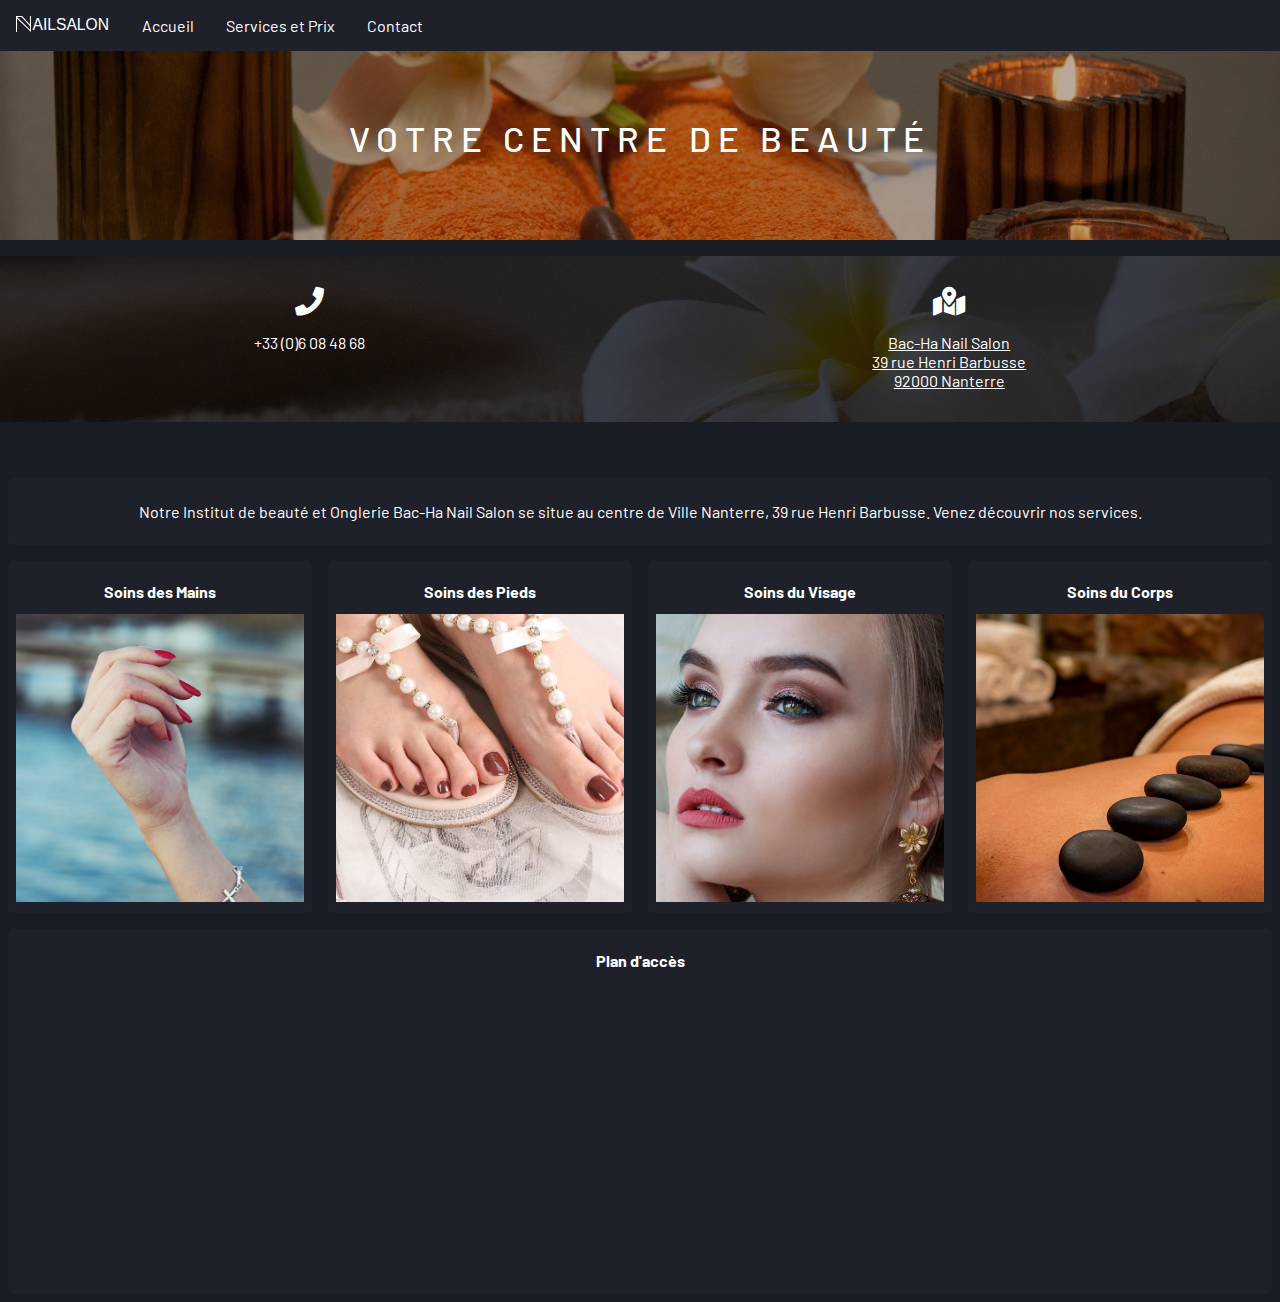
==== index.html @ c51e39ca "first" ====
<!doctype html>
<html lang="en">
<header>
    <meta charset="utf-8">
    <title>NailSalon.fr : Soins Beauté, Soins des Ongles et Bien être</title>
    <meta name="description" content="Soins de Beauté, Soins des Ongles et Bien être">
    <meta name="viewport" content="width=device-width, initial-scale=1, shrink-to-fit=no">

    <link rel="stylesheet" href="css/main.css" />
    <link rel="stylesheet" href="css/framework/all.css" />

</header>

<body>

    <div w3-include-html="partials/header.html"></div>
    <div class="content-body">
        <!-- PUT YOUR CONTENT HERE -->
        <div class="jumbotron">
            <h1>Votre Centre de Beauté</h1>
        </div>
        <div class="subjumbotron flex-container">
            <div class="flex-item flex-grow transp-back ">
                <p><i style="font-size: 1.8em;" class="fas fa-phone"></i></p>
                <p> +33 (0)6 08 48 68</p>
            </div>
            <div class="flex-item flex-grow transp-back ">
                <p><i style="font-size: 1.8em;" class="fas fa-map-marked-alt"></i></p>
                <p><a href="https://goo.gl/maps/v9jHcT5TR7K4x8mE8" target="_blank">Bac-Ha Nail Salon <br /> 39 rue Henri
                        Barbusse <br /> 92000 Nanterre</a></p>
            </div>
        </div>

        <div class="flex-container">
            <div class="flex-item  flex-grow"> 
                <p>
                    Notre Institut de beauté et Onglerie Bac-Ha Nail Salon se situe au centre de Ville Nanterre, 39 rue Henri
                    Barbusse. Venez découvrir nos services.
                </p>
            </div>
        </div>

        <div class="flex-container">
            <div class="flex-item flex-grow">
                <h2>Soins des Mains</h2>
                <img style="max-height: 400px;" src="img/bracelet-791988.jpg">
            </div>
            <div class="flex-item flex-grow">
                <h2>Soins des Pieds</h2>
                <img style="max-height: 400px;" src="img/feet-5893692.jpg">
            </div>
            <div class="flex-item flex-grow">
                <h2>Soins du Visage</h2>
                <img style="max-height: 400px;" src="img/girl-2366438.jpg">

            </div>
            <div class="flex-item flex-grow">
                <h2>Soins du Corps</h2>
                <img style="max-height: 400px;" src="img/spa-3184610_1920.jpg">
            </div>
        </div>

        <div class="flex-container">


            <div class="flex-item flex-grow">
                <h2>Plan d'accès</h2>
                <iframe
                    src="https://www.google.com/maps/embed?pb=!1m18!1m12!1m3!1d2623.2972272837346!2d2.192051015729048!3d48.890672406387104!2m3!1f0!2f0!3f0!3m2!1i1024!2i768!4f13.1!3m3!1m2!1s0x47e664833fd70499%3A0x18fcd7034853d734!2sBac-ha!5e0!3m2!1sfr!2sfr!4v1612660629350!5m2!1sfr!2sfr"
                    style="min-width: 300px;width: 100%;min-height: 300px;" frameborder="0" style="border:0;" allowfullscreen=""
                    aria-hidden="false" tabindex="0"></iframe>
            </div>

        </div>
    </div>
    <!-- END PUT YOUR CONTENT HERE -->

    <script src="js/main.js"></script>

</body>

</html>
---- css/main.css ----
@import url("framework/fonts/overpass-webfont/overpass.css");
@import url("framework/fonts/overpass-mono-webfont/overpass-mono.css");
@import url('https://fonts.googleapis.com/css2?family=Barlow:wght@300&display=swap');

:root {
	--tmpl-main-color: #B9A89A;
	--tmpl-main-color-dark: #524438;
	--tmpl-main-color-light: #FFC0BA;
	--tmpl-main-color-darker: #B39A84;
	
	--tmpl-back-color:#191c23;
	--tmpl-back-color-light: hsl(222, 17%, 14%);
	
	--tmpl-text-color: white;

	--tmpl-negative-color-darker: #310202;;
	--tmpl-negative-color-dark: #912108;
	--tmpl-negative-color:  #F34F2C;
	--tmpl-negative-color-light: #F3722C;
	
	--tmpl-positive-color-darker: #2f4f4f;;
	--tmpl-positive-color-dark: #3b6547;;
	--tmpl-positive-color: #719d7d;
	--tmpl-positive-color-light: #8fbc9b;

	--tmpl-responsive-size: 900px;
}	

* {
	font-family: 'Barlow', sans-serif;
	box-sizing: border-box;
	color: var(--tmpl-text-color);
	transition: all 0.2s ease 0s;
	font-size: 1em;
}

body {
	margin: 0px;
	overflow-y:scroll;
	scrollbar-width: 15px;
	background-color: var(--tmpl-back-color);
}

 img {
	max-width:  100%;
  }

/* NAVIGATION MENU STYLE */


.nav {
	display: flex;
	position: fixed;
	width: 100%;
	background-color: var(--tmpl-back-color-light);
}


.logo{
	font-weight: bold;
	padding: 1em 1em;
	text-decoration: none;
}


.negative {
	background-color:var(--tmpl-negative-color-dark);
}

.positive {
	background-color:var(--tmpl-positive-color-dark);
}

.nav a {
	padding: 1em 1em;
	display: block;
	text-decoration: none;
}


@media (hover: hover) {
	.nav a:hover{
		background-color: var(--tmpl-main-color-darker);
		transform: translateY(0.3em);
	}
}


.nav .action-btn {
	display: none;
	
}

@media screen and (max-width: 900px) {
	.nav a:not(:first-child) {display: none;}
	.nav{
		justify-content: space-between;
	}
	.nav a.action-btn {
		display: block;
		position: absolute;
		right: 0;
		top: 0;
	}

	.nav.responsive {
		flex-direction: column;
	}
	
	.nav.responsive a{
		display: block;
		animation-duration: 0.4s;
		animation-name: fadein;
	}

}

.flash-animation{
	animation-name: flash;
	animation-duration: 0.2s;
}

@keyframes flash {
	0%{
		background-color: initial;
		transform: initial;
	}
	50%{
		background-color: var(--tmpl-main-color-light);
		transform: translateY(0.5em);
	}
	100%{
		background-color: initial;
		transform: initial;
	}
}

@keyframes fadein {
	from {
		opacity: 0;
	}
	to {
		opacity: 1;
	}
}

/* END NAVIGATION MENU STYLE */


/* JUMBOTRON */


.jumbotron {
	background: var(--tmpl-main-color);
	background-blend-mode: multiply;
	background-image: url('../img/wellness-589773.jpg');
	background-size: 100%;
	background-position: center;
	display: flex;
	flex-direction: column;
	justify-content: center;
	min-height: 12em;
}

.subjumbotron {
	/*border-radius: 5em;
	 margin-left: 1em;
	margin-right: 1em;*/
	margin-bottom: 3em;
	margin-top: 1em;
	background-blend-mode: overlay;
	background: var(--tmpl-back-color-light);
	background-image: url('../img/relaxation-686392.jpg');
	background-size: 100%;
	background-position: center;
	display: flex;
	flex-direction: row;
	justify-content: center;
}
.transp-back, .transp-back * {
	background-color:transparent!important;
	/* color: black!important; */
}
.jumbotron h1 {
	letter-spacing: 0.2em;
	font-size: 2.2em;
	text-align: center;
	text-transform: uppercase;
	margin-top: 0em ;
	margin-bottom: 12px;
	padding-top: 1em;
	padding-bottom: 1em;
	font-weight: 500;
	color: white;
}

/* END JUMBOTRON */


/* CONTENT STRUCTURE*/


.content-body{
	padding-top: 3em;
	height: 100%;
}

.flex-container {
	display: flex;
	
}

.flex-container-col{
	display: flex;
	flex-direction: column;
}



.flex-item{
	margin : 0.5em;
	padding: 0.5em;
	text-align: center;
	border-radius: 5px;
	background-color: var(--tmpl-back-color-light);
}

@media screen and (max-width: 900px) {
	.flex-item{
		flex-grow: 1;
	}

	.flex-container {
		display: flex;
		flex-direction: column;
	}
}

.flex-grow {
	flex-grow: 1;
	overflow-x: auto;
	overflow-y: hidden;
}

.flex-shrink {
	flex-shrink: 1;
}


/* FORMS */


button {
	background-color: var(--tmpl-main-color-dark);
	border-style: solid;
	border-width: 0px;
	margin : 0.5em;
	padding: 0.3em 1em 0.3em 1em;
	outline-style: none;
}

button:active,button:target {
	color: var(--tmpl-back-color);
	background-color: var(--tmpl-main-color-light);
}

@media (hover: hover) {
    button:hover{
		transform: scale(1.05);
		background-color: var(--tmpl-main-color);
		cursor: pointer;
	}

	button:active,button:target {
		color: var(--tmpl-back-color);
		transform: scale(1.05);
		background-color: var(--tmpl-main-color-light);
	}

}

input,textarea,select {
	background-color: #383b44;
	border-color: var(--tmpl-main-color-dark);
	border-width: 1px;
	border-style: solid;
	margin: 0.5em;
	padding: 0.3em 1em 0.3em 1em;
}

select:focus{
	outline-style: none;
}

input:focus, textarea:focus{
	transform: scale(1.05);
	outline-style: none;
}

/* tables */
table{
	width: 100%;
	border-collapse: collapse;
}

th,td{
	border-color: var(--tmpl-main-color-dark);
	border-width: 0 0 1px 0;
	border-style: solid;
	text-align: left;
	padding: 0.5em;
}

pre {
	font-family: overpass-mono,mono;
	font-size: 0.8em;
	margin: 0.1em;
}
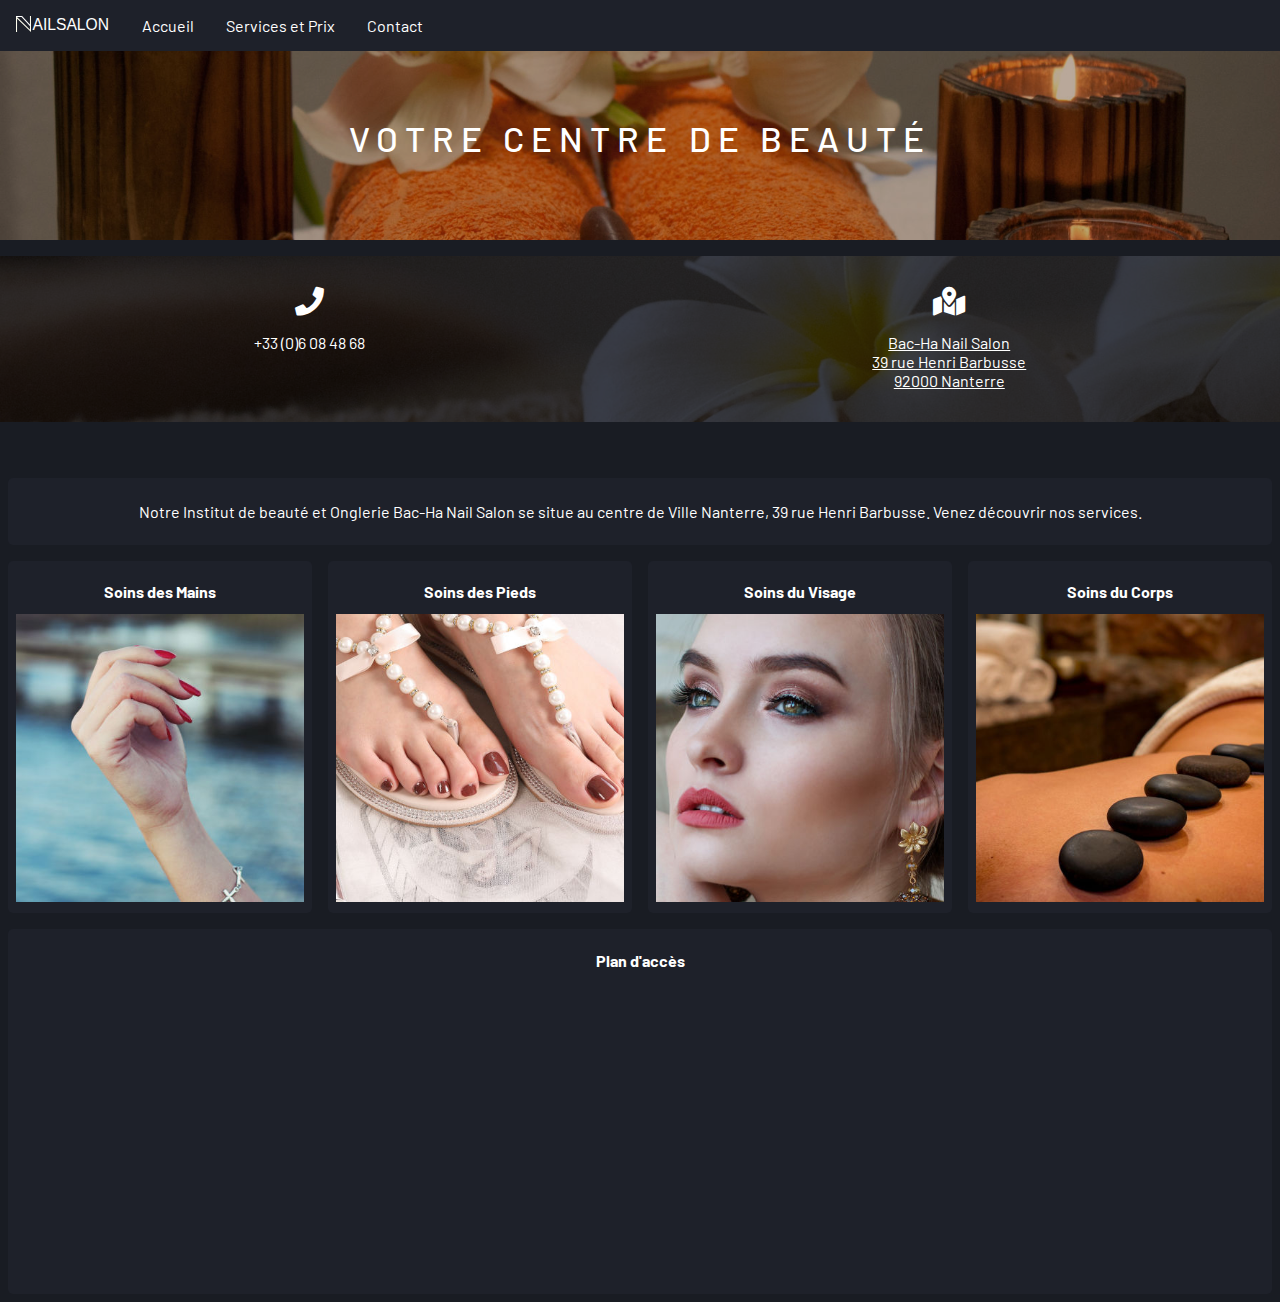
==== commit e1372373: "resacle images" ====
--- a/index.html
+++ b/index.html
@@ -43,20 +43,20 @@
         <div class="flex-container">
             <div class="flex-item flex-grow">
                 <h2>Soins des Mains</h2>
-                <img style="max-height: 400px;" src="img/bracelet-791988.jpg">
+                <img style="max-height: 400px;" src="img/soins-mains.jpg">
             </div>
             <div class="flex-item flex-grow">
                 <h2>Soins des Pieds</h2>
-                <img style="max-height: 400px;" src="img/feet-5893692.jpg">
+                <img style="max-height: 400px;" src="img/soins-pieds.jpg">
             </div>
             <div class="flex-item flex-grow">
                 <h2>Soins du Visage</h2>
-                <img style="max-height: 400px;" src="img/girl-2366438.jpg">
+                <img style="max-height: 400px;" src="img/soins-visage.jpg">
 
             </div>
             <div class="flex-item flex-grow">
                 <h2>Soins du Corps</h2>
-                <img style="max-height: 400px;" src="img/spa-3184610_1920.jpg">
+                <img style="max-height: 400px;" src="img/soins-corps.jpg">
             </div>
         </div>
 
--- a/css/main.css
+++ b/css/main.css
@@ -153,7 +153,7 @@
 .jumbotron {
 	background: var(--tmpl-main-color);
 	background-blend-mode: multiply;
-	background-image: url('../img/wellness-589773.jpg');
+	background-image: url('../img/jumbo01.jpg');
 	background-size: 100%;
 	background-position: center;
 	display: flex;
@@ -170,7 +170,7 @@
 	margin-top: 1em;
 	background-blend-mode: overlay;
 	background: var(--tmpl-back-color-light);
-	background-image: url('../img/relaxation-686392.jpg');
+	background-image: url('../img/jumbo02.jpg');
 	background-size: 100%;
 	background-position: center;
 	display: flex;
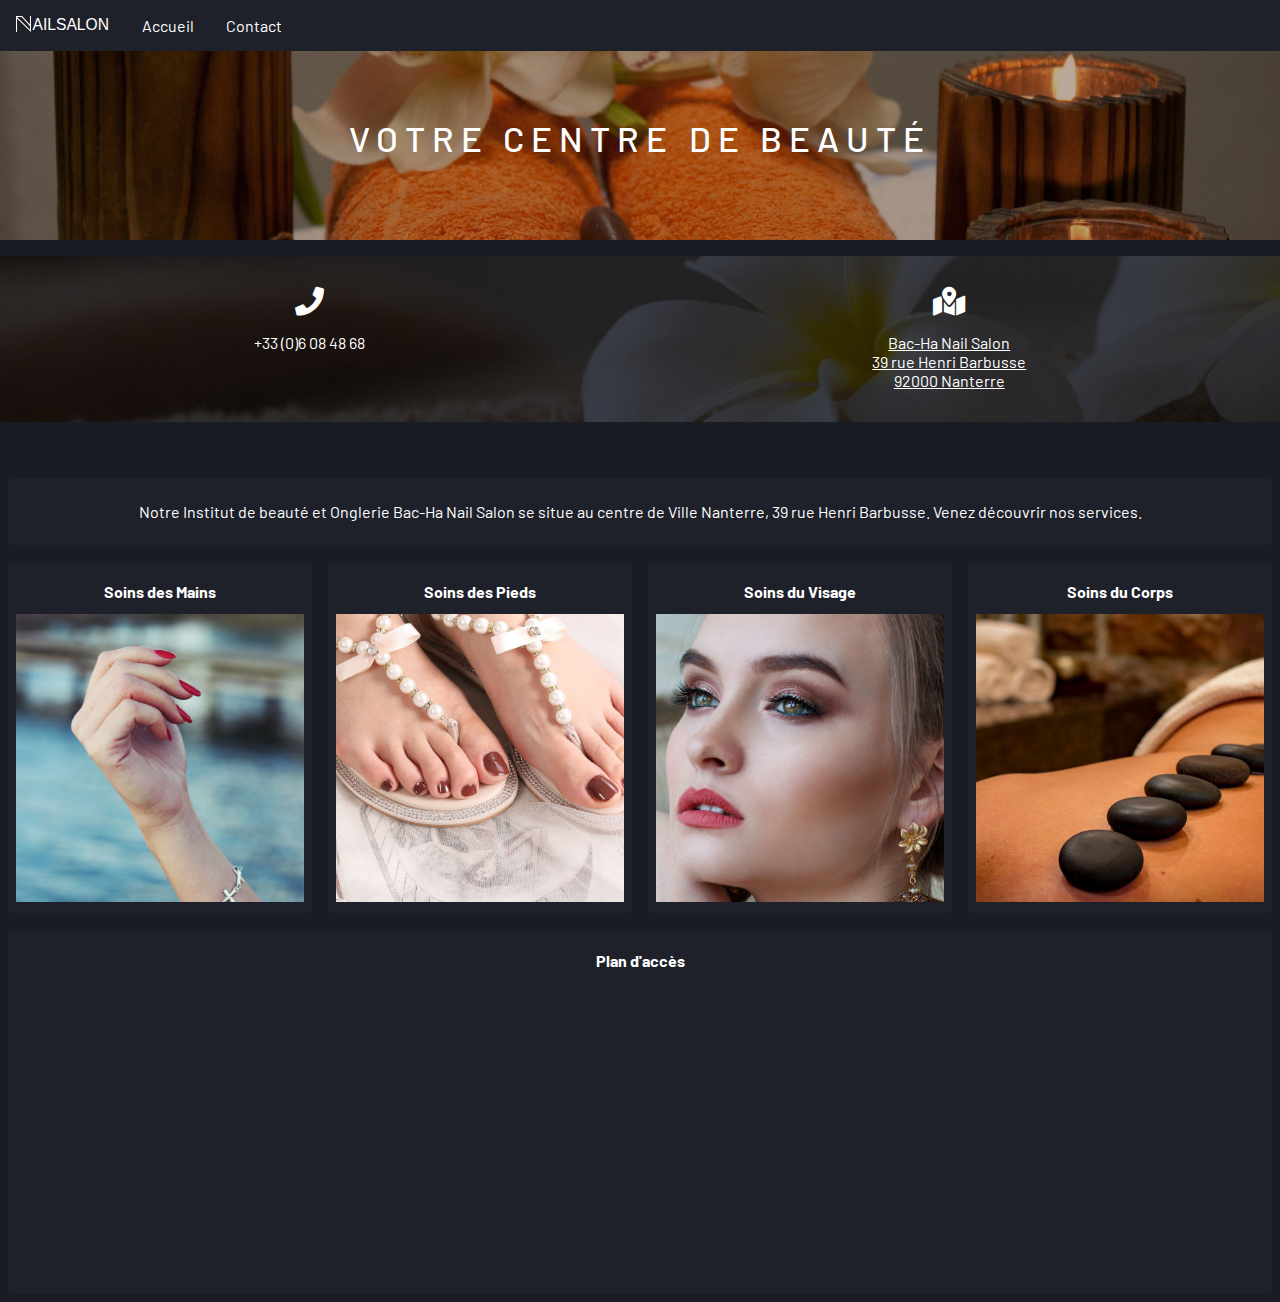
==== commit 73402d16: "description" ====
--- a/index.html
+++ b/index.html
@@ -3,7 +3,7 @@
 <header>
     <meta charset="utf-8">
     <title>NailSalon.fr : Soins Beauté, Soins des Ongles et Bien être</title>
-    <meta name="description" content="Soins de Beauté, Soins des Ongles et Bien être">
+    <meta name="description" content="Soins de Beauté, Soins des Ongles et Bien être au centre Ville de Nanterre">
     <meta name="viewport" content="width=device-width, initial-scale=1, shrink-to-fit=no">
 
     <link rel="stylesheet" href="css/main.css" />
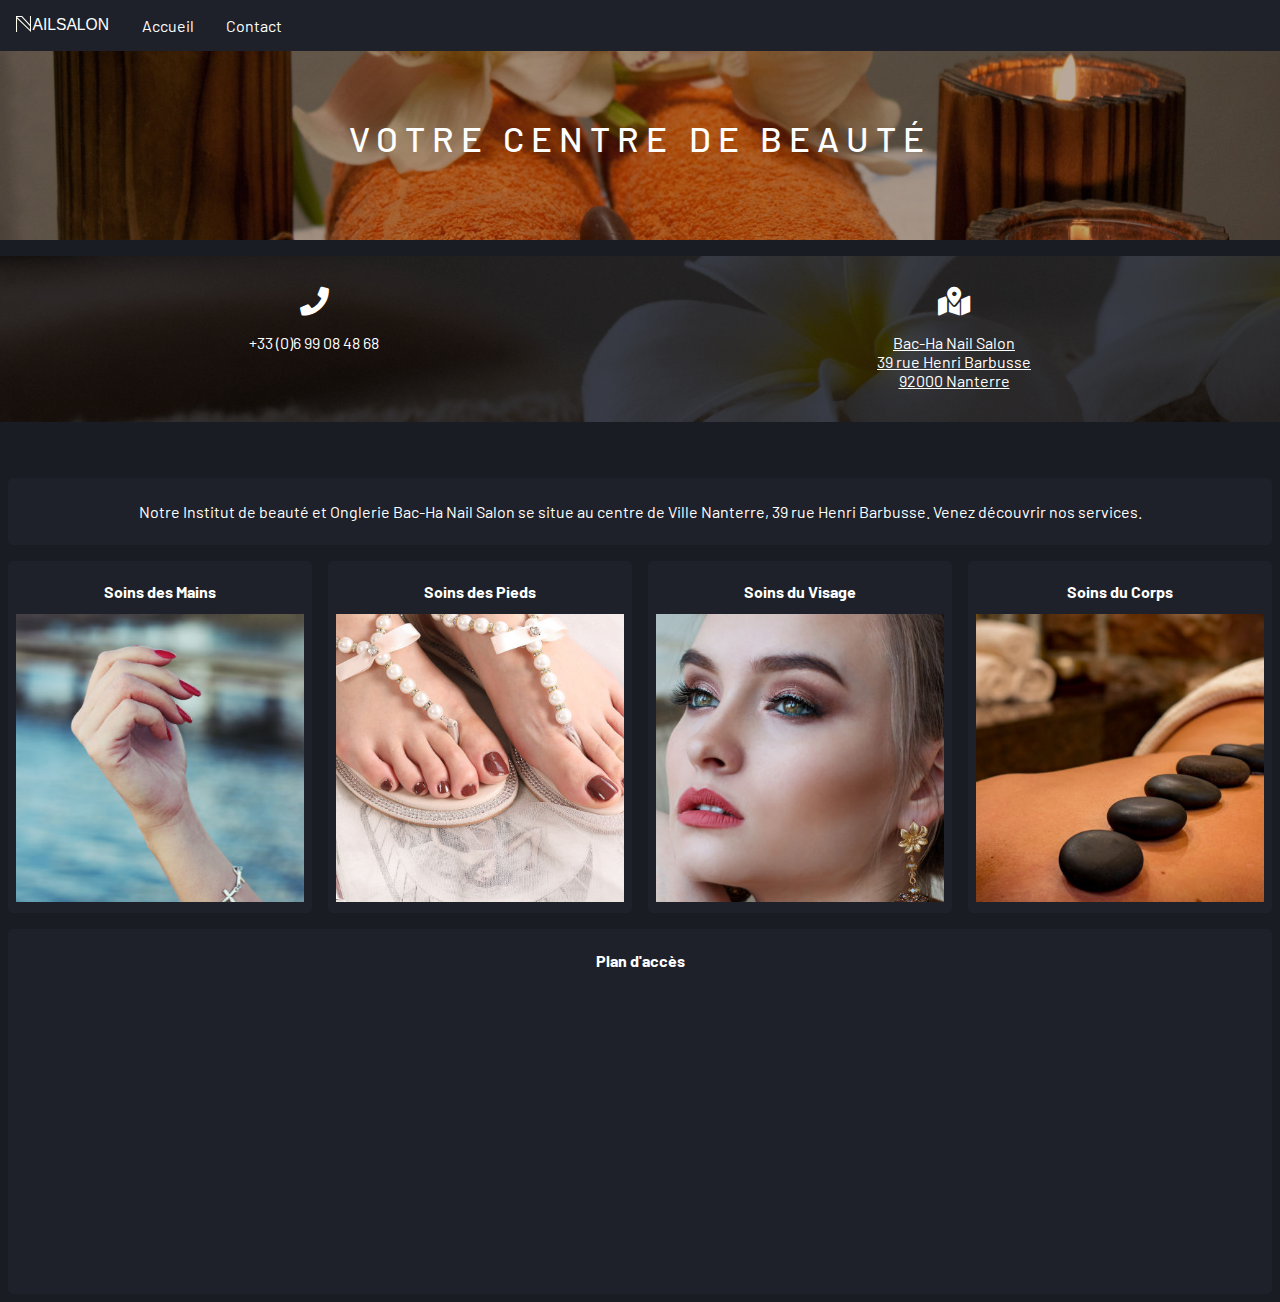
==== commit 113b303f: "tel number" ====
--- a/index.html
+++ b/index.html
@@ -22,7 +22,7 @@
         <div class="subjumbotron flex-container">
             <div class="flex-item flex-grow transp-back ">
                 <p><i style="font-size: 1.8em;" class="fas fa-phone"></i></p>
-                <p> +33 (0)6 08 48 68</p>
+                <p> +33 (0)6 99 08 48 68</p>
             </div>
             <div class="flex-item flex-grow transp-back ">
                 <p><i style="font-size: 1.8em;" class="fas fa-map-marked-alt"></i></p>
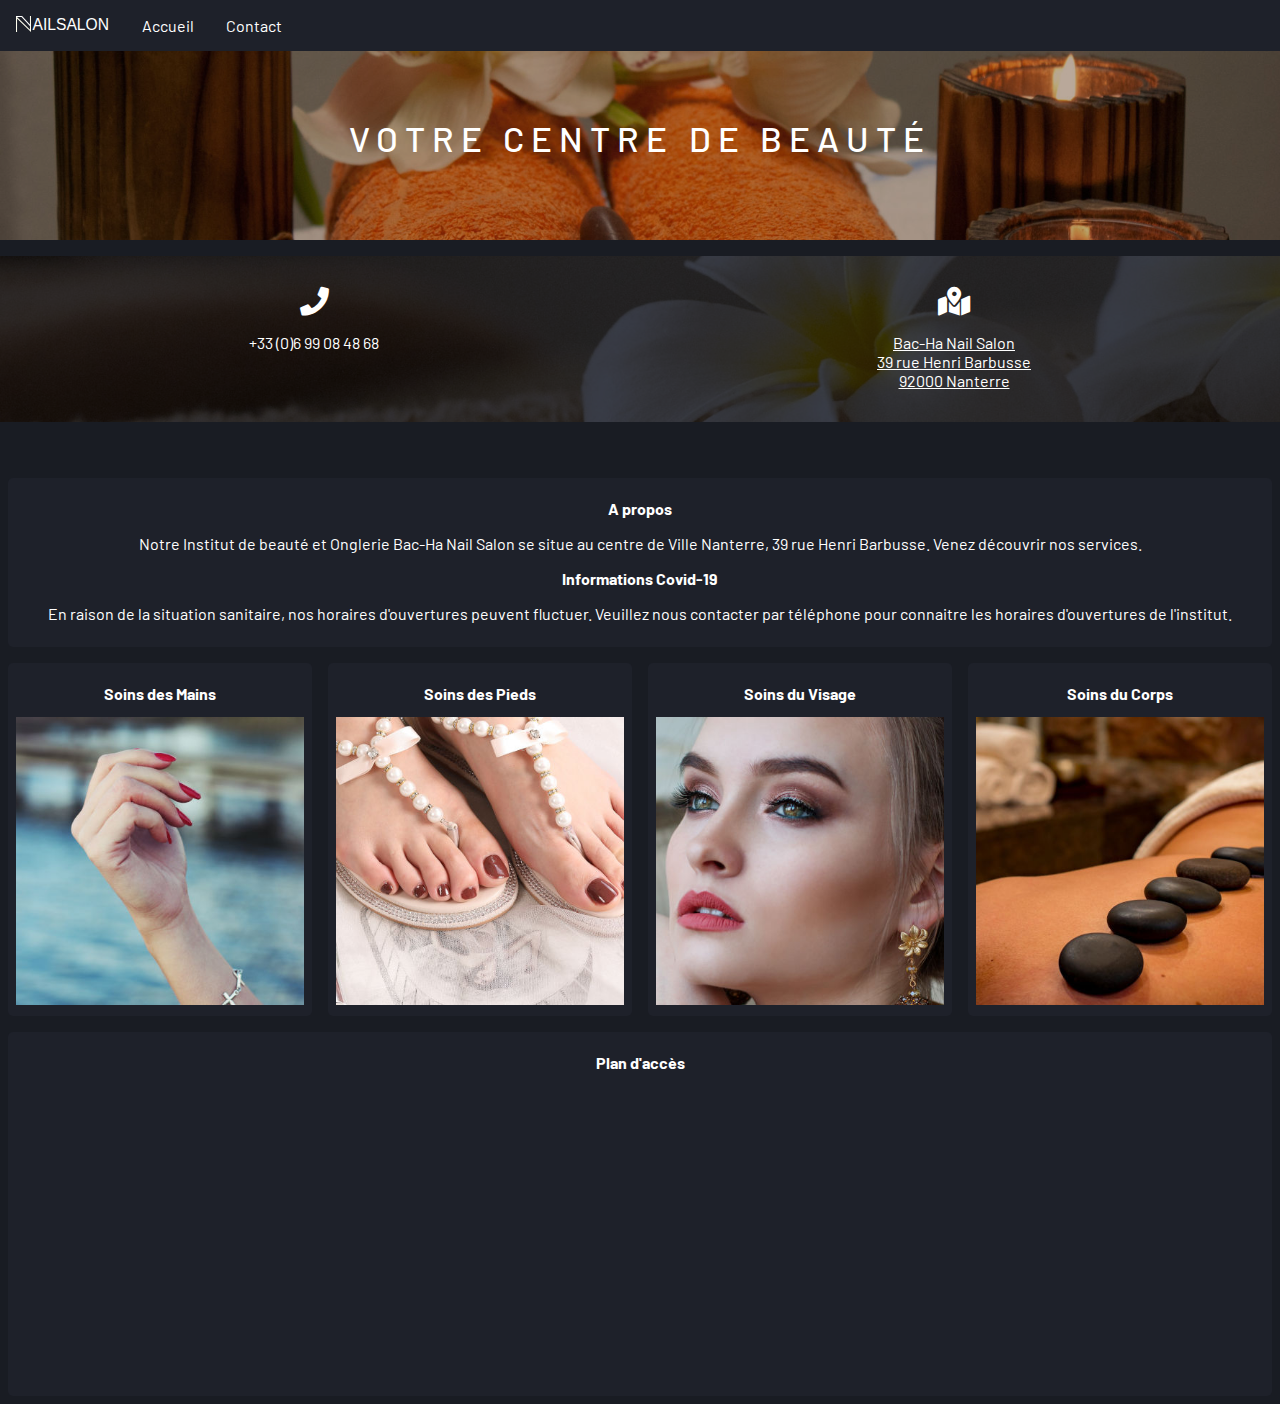
==== commit 82f3f133: "pics and text" ====
--- a/index.html
+++ b/index.html
@@ -31,11 +31,21 @@
             </div>
         </div>
 
+
+
         <div class="flex-container">
-            <div class="flex-item  flex-grow"> 
+            <div class="flex-item  flex-grow">
+                <h2>A propos</h2>
                 <p>
-                    Notre Institut de beauté et Onglerie Bac-Ha Nail Salon se situe au centre de Ville Nanterre, 39 rue Henri
+                    Notre Institut de beauté et Onglerie Bac-Ha Nail Salon se situe au centre de Ville Nanterre, 39 rue
+                    Henri
                     Barbusse. Venez découvrir nos services.
+                </p>
+
+                <h2>Informations Covid-19</h2>
+                <p>
+                    En raison de la situation sanitaire, nos horaires d'ouvertures peuvent fluctuer. Veuillez nous
+                    contacter par téléphone pour connaitre les horaires d'ouvertures de l'institut.
                 </p>
             </div>
         </div>
@@ -67,8 +77,8 @@
                 <h2>Plan d'accès</h2>
                 <iframe
                     src="https://www.google.com/maps/embed?pb=!1m18!1m12!1m3!1d2623.2972272837346!2d2.192051015729048!3d48.890672406387104!2m3!1f0!2f0!3f0!3m2!1i1024!2i768!4f13.1!3m3!1m2!1s0x47e664833fd70499%3A0x18fcd7034853d734!2sBac-ha!5e0!3m2!1sfr!2sfr!4v1612660629350!5m2!1sfr!2sfr"
-                    style="min-width: 300px;width: 100%;min-height: 300px;" frameborder="0" style="border:0;" allowfullscreen=""
-                    aria-hidden="false" tabindex="0"></iframe>
+                    style="min-width: 300px;width: 100%;min-height: 300px;" frameborder="0" style="border:0;"
+                    allowfullscreen="" aria-hidden="false" tabindex="0"></iframe>
             </div>
 
         </div>
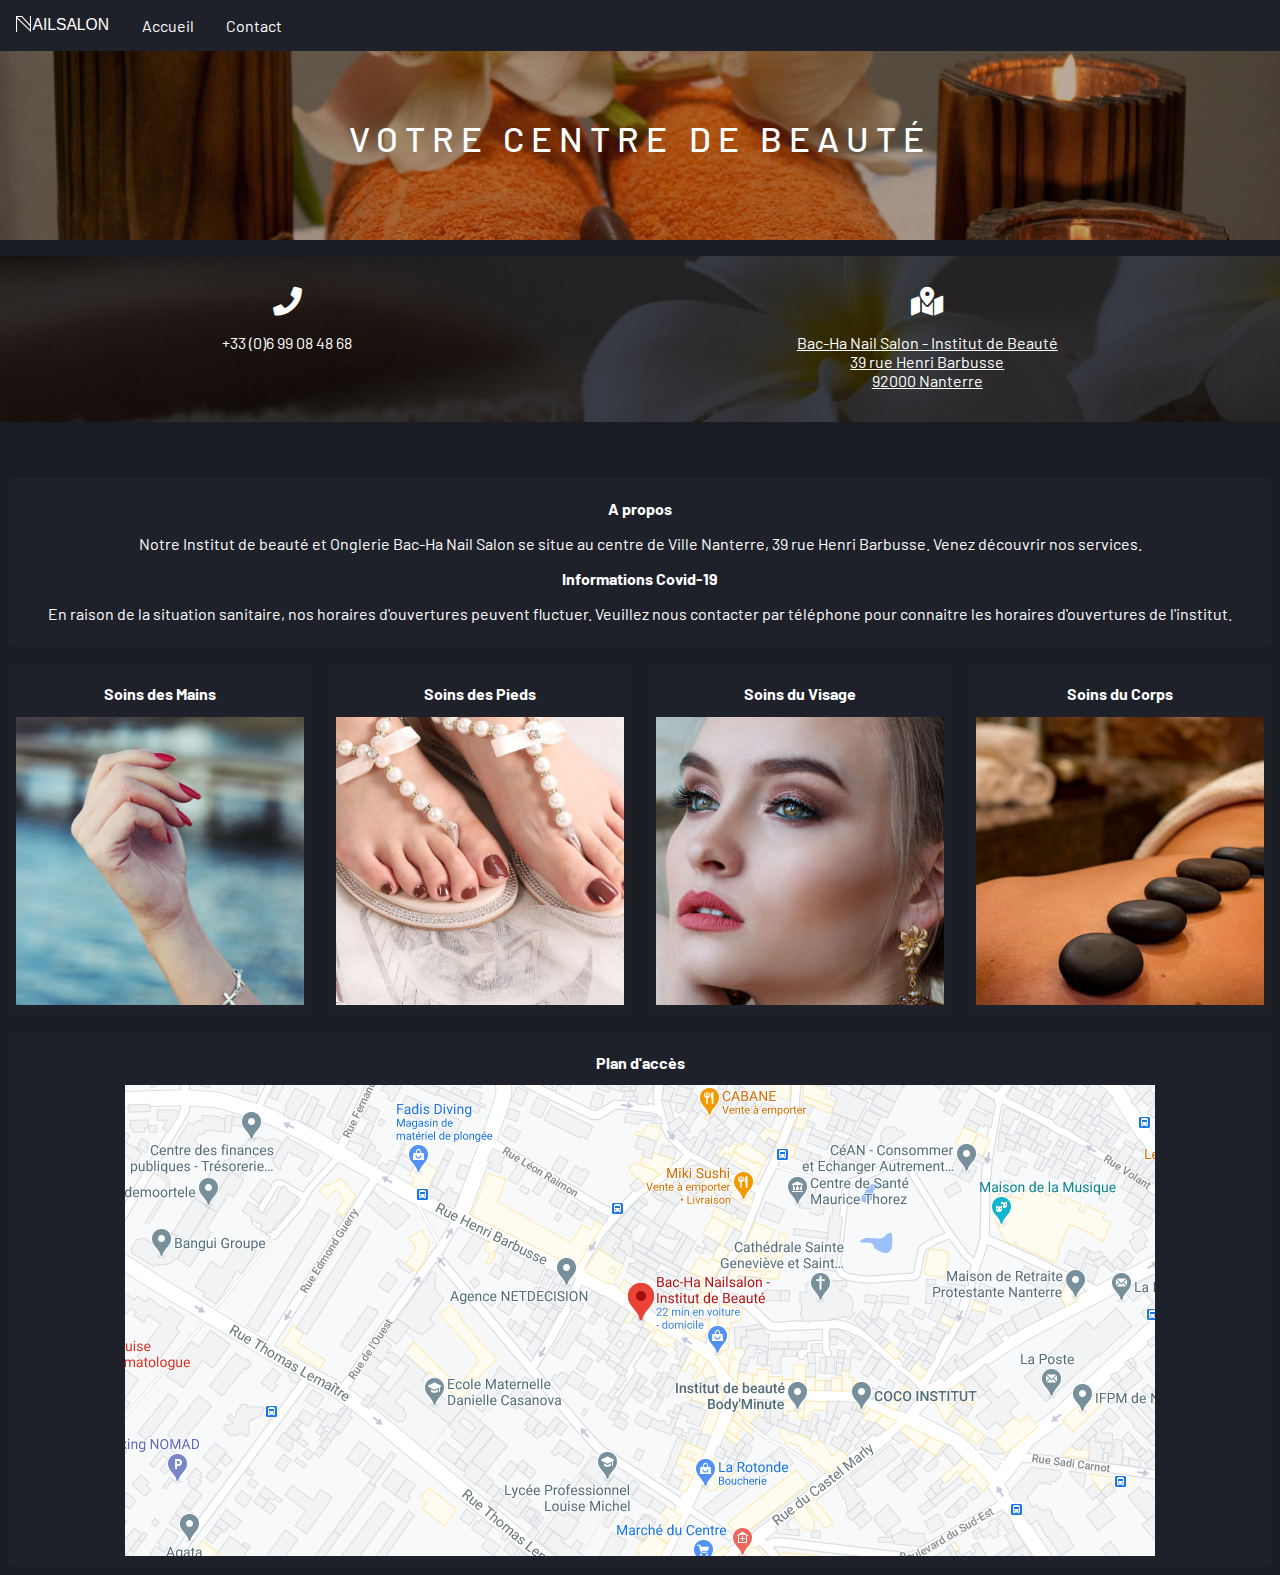
==== commit e071da93: "maps" ====
--- a/index.html
+++ b/index.html
@@ -26,7 +26,7 @@
             </div>
             <div class="flex-item flex-grow transp-back ">
                 <p><i style="font-size: 1.8em;" class="fas fa-map-marked-alt"></i></p>
-                <p><a href="https://goo.gl/maps/v9jHcT5TR7K4x8mE8" target="_blank">Bac-Ha Nail Salon <br /> 39 rue Henri
+                <p><a href="https://g.page/nailsalonfr?share" target="_blank">Bac-Ha Nail Salon - Institut de Beauté <br /> 39 rue Henri
                         Barbusse <br /> 92000 Nanterre</a></p>
             </div>
         </div>
@@ -72,13 +72,11 @@
 
         <div class="flex-container">
 
-
             <div class="flex-item flex-grow">
                 <h2>Plan d'accès</h2>
-                <iframe
-                    src="https://www.google.com/maps/embed?pb=!1m18!1m12!1m3!1d2623.2972272837346!2d2.192051015729048!3d48.890672406387104!2m3!1f0!2f0!3f0!3m2!1i1024!2i768!4f13.1!3m3!1m2!1s0x47e664833fd70499%3A0x18fcd7034853d734!2sBac-ha!5e0!3m2!1sfr!2sfr!4v1612660629350!5m2!1sfr!2sfr"
-                    style="min-width: 300px;width: 100%;min-height: 300px;" frameborder="0" style="border:0;"
-                    allowfullscreen="" aria-hidden="false" tabindex="0"></iframe>
+                <a href="https://g.page/nailsalonfr?share" target="_blank">
+                    <img src="img/plan.png">
+                </a>
             </div>
 
         </div>
